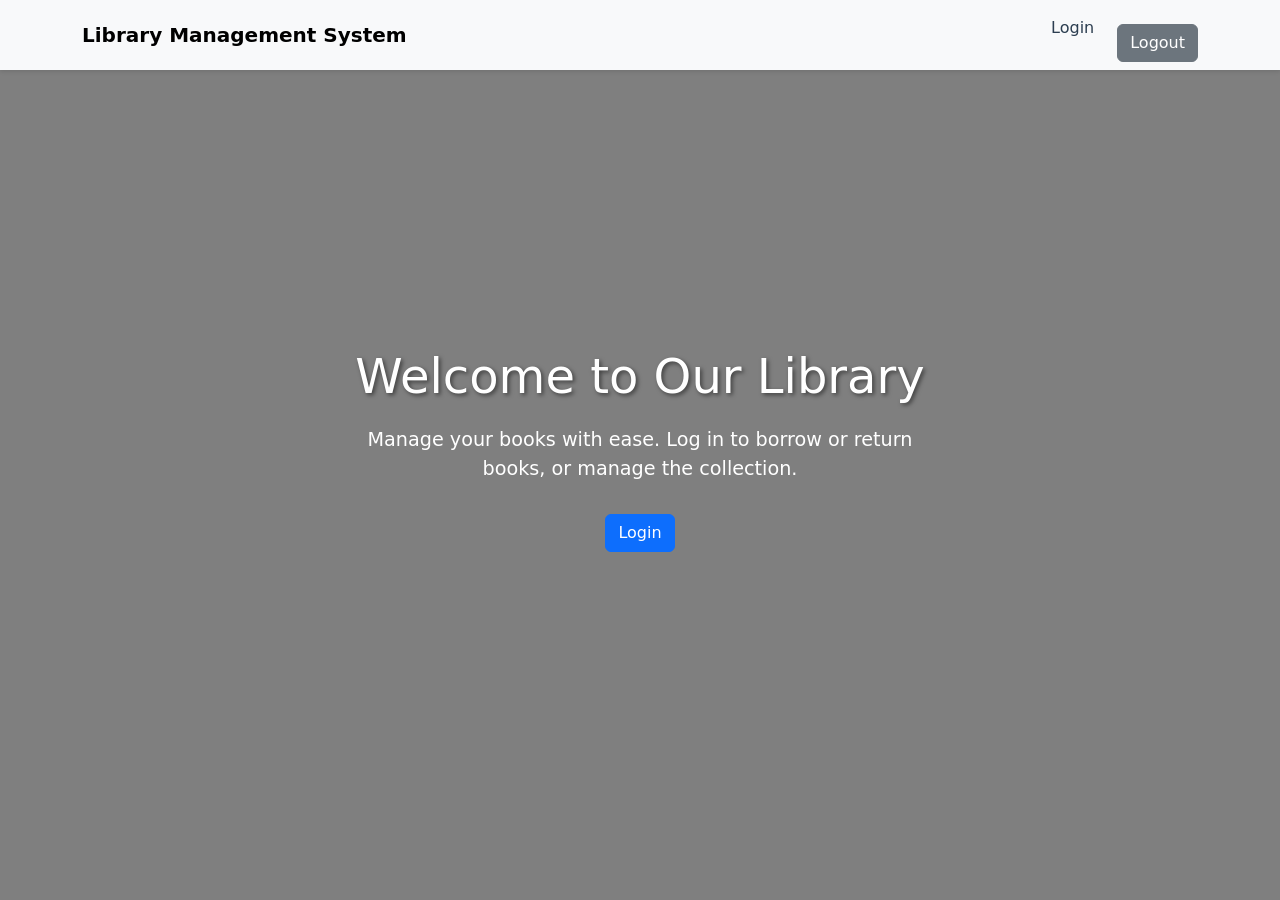
==== index.html @ c9f26109 "first commit" ====
<!DOCTYPE html>
<html lang="en">
<head>
    <meta charset="UTF-8">
    <meta name="viewport" content="width=device-width, initial-scale=1.0">
    <title>Library Management System</title>
    <link rel="stylesheet" href="style.css">
    <link href="https://cdn.jsdelivr.net/npm/bootstrap@5.3.3/dist/css/bootstrap.min.css" rel="stylesheet">
</head>
<body>
    <nav class="navbar navbar-expand-lg navbar-light bg-light fixed-top">
        <div class="container">
            <a class="navbar-brand" href="#">Library Management System</a>
            <button class="navbar-toggler" type="button" data-bs-toggle="collapse" data-bs-target="#navbarNav" aria-controls="navbarNav" aria-expanded="false" aria-label="Toggle navigation">
                <span class="navbar-toggler-icon"></span>
            </button>
            <div class="collapse navbar-collapse justify-content-end" id="navbarNav">
                <ul class="navbar-nav">
                    <li class="nav-item">
                        <a class="nav-link" href="#" data-bs-toggle="modal" data-bs-target="#loginModal">Login</a>
                    </li>
                    <button class="btn btn-secondary mt-3" id="logoutButton">Logout</button>
                </ul>
            </div>
        </div>
    </nav>

    <div class="hero-section" id="heroSection">
        <div class="hero-overlay"></div>
        <div class="hero-content">
            <h1>Welcome to Our Library</h1>
            <p>Manage your books with ease. Log in to borrow or return books, or manage the collection.</p>
            <div>
                <a href="#" class="btn btn-login btn-primary" data-bs-toggle="modal" data-bs-target="#loginModal">Login</a>
            </div>
        </div>
    </div>

    <div class="modal fade" id="loginModal" tabindex="-1" aria-labelledby="loginModalLabel" aria-hidden="true">
        <div class="modal-dialog">
            <div class="modal-content">
                <div class="modal-header">
                    <h5 class="modal-title" id="loginModalLabel">Login</h5>
                    <button type="button" class="btn-close" data-bs-dismiss="modal" aria-label="Close"></button>
                </div>
                <div class="modal-body">
                    <form id="loginForm">
                        <div class="mb-3">
                            <label for="loginUsername" class="form-label">Username</label>
                            <input type="text" id="loginUsername" class="form-control" >
                        </div>
                        <div class="mb-3">
                            <label for="loginPassword" class="form-label">Password</label>
                            <input type="password" id="loginPassword" class="form-control" >
                        </div>
                        <div class="mb-3">
                            <label for="loginRole" class="form-label">Role</label>
                            <select class="form-select" id="loginRole">
                                <option value="user">User</option>
                                <option value="librarian">Librarian</option>
                            </select>
                        </div>
                        <button type="submit" class="btn btn-primary w-100">Login</button>
                    </form>
                    <p id="loginError" class="text-danger text-center mt-2" style="display: none;"></p>
                    <p class="text-center mt-3">
                        Don't have an account? <a href="#" data-bs-toggle="modal" data-bs-target="#registerModal" data-bs-dismiss="modal">Register here</a>
                    </p>
                </div>
            </div>
        </div>
    </div>

    <div class="modal fade" id="registerModal" tabindex="-1" aria-labelledby="registerModalLabel" aria-hidden="true">
        <div class="modal-dialog">
            <div class="modal-content">
                <div class="modal-header">
                    <h5 class="modal-title" id="registerModalLabel">Register</h5>
                    <button type="button" class="btn-close" data-bs-dismiss="modal" aria-label="Close"></button>
                </div>
                <div class="modal-body">
                    <form id="registerForm">
                        <div class="mb-3">
                            <label for="registerUsername" class="form-label">Username</label>
                            <input type="text" id="registerUsername" class="form-control" >
                        </div>
                        <div class="mb-3">
                            <label for="registerPassword" class="form-label">Password</label>
                            <input type="password" id="registerPassword" class="form-control" >
                        </div>
                        <button type="submit" class="btn btn-success w-100">Register</button>
                    </form>
                    <p id="registerError" class="text-danger text-center mt-2" style="display: none;"></p>
                    <p class="text-center mt-3">
                        Already have an account? <a href="#" data-bs-toggle="modal" data-bs-target="#loginModal" data-bs-dismiss="modal">Login here</a>
                    </p>
                </div>
            </div>
        </div>
    </div>

    <div class="dashboard-container" id="dashboardSection">
        <h2 id="welcomeMessage"></h2>
        <div id="alertContainer" style="margin-top: 20px;"></div>

        <input id="searchInput" type="text" placeholder="Search by title, author, or genre">
        <button id="searchButton">Search</button>
        <button id="clearSearch">Clear Search</button>

        <div id="userDashboard" style="display: none;">
            <h3>Your Library</h3>
            <div id="userBookList" class="mb-4"></div>

            <h3 id="myBorrowedBooks" style="margin-top: 30px;">My Borrowed Books</h3>
            <div id="borrowedBooksList" class="row mt-3"></div>
        </div>

        <div id="librarianDashboard" style="display: none;">
            <h3>Manage Library</h3>
            <form id="addBookForm" class="mb-4">
                <div class="row g-3">
                    <div class="col-md-3">
                        <input type="text" id="bookTitle" class="form-control" placeholder="Title" required>
                    </div>
                    <div class="col-md-3">
                        <input type="text" id="bookAuthor" class="form-control" placeholder="Author" required>
                    </div>
                    <div class="col-md-3">
                        <input type="text" id="bookGenre" class="form-control" placeholder="Genre" required>
                    </div>
                    <div class="col-md-3">
                        <input type="text" id="bookCover" class="form-control" placeholder="Cover Image URL" required>
                    </div>
                    <div class="col-md-12">
                        <button type="submit" class="btn btn-primary">Add Book</button>
                    </div>
                </div>
            </form>
            <div id="librarianBookList"></div>
        </div>

    <script src="https://cdn.jsdelivr.net/npm/bootstrap@5.3.3/dist/js/bootstrap.bundle.min.js"></script>
    <script src="script.js"></script></body>
</html>
---- style.css ----
/* General Reset and Base Styles */
* {
    margin: 0;
    padding: 0;
    box-sizing: border-box;
  }
  
  body {
    font-family: 'Arial', sans-serif;
    line-height: 1.6;
    background-color: #f4f4f4;
    color: #333;
  }
  
  /* Navigation Bar */
  .navbar {
    box-shadow: 0 2px 4px rgba(0, 0, 0, 0.1);
    background-color: #ffffff;
  }
  
  .navbar-brand {
    font-size: 1.5rem;
    font-weight: bold;
    color: #2c3e50;
  }
  
  .navbar-nav .nav-link {
    color: #2c3e50;
    font-size: 1rem;
    margin-left: 15px;
    transition: color 0.3s ease;
  }
  
  .navbar-nav .nav-link:hover {
    color: #007bff;
  }
  
  #logoutButton {
    margin-left: 15px;
  }
  
  /* Hero Section */
  .hero-section {
    position: relative;
    height: 100vh;
    background: url('https://images.unsplash.com/photo-1491841550275-ad7854e35ca6?ixlib=rb-4.0.3&auto=format&fit=crop&w=1920&q=80') no-repeat center center/cover;
    display: flex;
    align-items: center;
    justify-content: center;
    text-align: center;
    color: #fff;
  }
  
  .hero-overlay {
    position: absolute;
    top: 0;
    left: 0;
    width: 100%;
    height: 100%;
    background: rgba(0, 0, 0, 0.5);
    z-index: 1;
  }
  
  .hero-content {
    position: relative;
    z-index: 2;
    padding: 20px;
  }
  
  .hero-content h1 {
    font-size: 3rem;
    margin-bottom: 20px;
    text-shadow: 2px 2px 4px rgba(0, 0, 0, 0.5);
  }
  
  .hero-content p {
    font-size: 1.2rem;
    margin-bottom: 30px;
    max-width: 600px;
    margin-left: auto;
    margin-right: auto;
  }
  
  .btn-login {
    font-size: 1.1rem;
    padding: 10px 20px;
    margin: 0 10px;
    border-radius: 5px;
    transition: background-color 0.3s ease, transform 0.2s ease;
  }
  
  .btn-user {
    background-color: #28a745;
    border-color: #28a745;
  }
  
  .btn-librarian {
    background-color: #007bff;
    border-color: #007bff;
  }
  
  .btn-login:hover {
    transform: scale(1.05);
  }
  
  /* Login Modal */
  .modal-content {
    border-radius: 10px;
    box-shadow: 0 4px 10px rgba(0, 0, 0, 0.2);
  }
  
  .modal-header {
    background-color: #2c3e50;
    color: #fff;
    border-top-left-radius: 10px;
    border-top-right-radius: 10px;
  }
  
  .modal-title {
    font-size: 1.5rem;
  }
  
  .form-control {
    border-radius: 5px;
    font-size: 1rem;
  }
  
  .btn-primary {
    background-color: #2c3e50;
    border-color: #2c3e50;
    transition: background-color 0.3s ease;
  }
  
  .btn-primary:hover {
    background-color: #34495e;
    border-color: #34495e;
  }
  
  /* Dashboard Section */
  .dashboard-container {
    max-width: 1200px;
    margin: 80px auto 40px;
    padding: 20px;
    background-color: #fff;
    border-radius: 10px;
    box-shadow: 0 4px 10px rgba(0, 0, 0, 0.1);
  }
  
  #welcomeMessage {
    font-size: 2rem;
    color: #2c3e50;
    margin-bottom: 20px;
    text-align: center;
  }
  
  /* Search Input and Buttons */
  #searchInput {
    width: 100%;
    max-width: 600px;
    padding: 10px;
    font-size: 1rem;
    border: 1px solid #ccc;
    border-radius: 5px;
    margin: 20px auto;
    display: block;
  }
  
  #searchButton, #clearSearch {
    padding: 10px 20px;
    font-size: 1rem;
    border-radius: 5px;
    margin: 0 5px;
    transition: background-color 0.3s ease;
  }
  
  #searchButton {
    background-color: #007bff;
    border-color: #007bff;
    color: #fff;
  }
  
  #searchButton:hover {
    background-color: #0056b3;
  }
  
  #clearSearch {
    background-color: #6c757d;
    border-color: #6c757d;
    color: #fff;
  }
  
  #clearSearch:hover {
    background-color: #5a6268;
  }
  
  /* Book Cards */
  .book-card {
    background-color: #fff;
    border: 1px solid #ddd;
    border-radius: 10px;
    padding: 15px;
    margin-bottom: 20px;
    display: flex;
    flex-direction: column;
    align-items: center;
    text-align: center;
    box-shadow: 0 2px 5px rgba(0, 0, 0, 0.1);
    transition: transform 0.3s ease;
  }
  
  .book-card:hover {
    transform: translateY(-5px);
  }
  
  .book-card img {
    max-width: 150px;
    height: auto;
    border-radius: 5px;
    margin-bottom: 10px;
  }
  
  .book-info {
    flex-grow: 1;
  }
  
  .book-info strong {
    font-size: 1.2rem;
    color: #2c3e50;
  }
  
  .book-info p {
    margin: 5px 0;
    color: #555;
  }
  
  .badge {
    font-size: 0.9rem;
    padding: 5px 10px;
    border-radius: 5px;
  }
  
  .book-actions .btn {
    font-size: 0.9rem;
    padding: 5px 15px;
    border-radius: 5px;
  }
  
  .not-available {
    opacity: 0.7;
  }
  
  /* User Dashboard */
  #userBookList, #borrowedBooksList {
    display: grid;
    grid-template-columns: repeat(auto-fit, minmax(250px, 1fr));
    gap: 20px;
  }
  
  #myBorrowedBooks {
    font-size: 1.5rem;
    color: #2c3e50;
    margin-top: 40px;
    margin-bottom: 20px;
  }
  
  /* Librarian Dashboard */
  #librarianDashboard h3 {
    font-size: 1.8rem;
    color: #2c3e50;
    margin-bottom: 20px;
  }
  
  #addBookForm {
    background-color: #f8f9fa;
    padding: 20px;
    border-radius: 10px;
    margin-bottom: 30px;
  }
  
  #addBookForm .form-control {
    font-size: 0.9rem;
  }
  
  #librarianBookList {
    display: grid;
    grid-template-columns: repeat(auto-fit, minmax(250px, 1fr));
    gap: 20px;
  }
  
  /* Responsive Adjustments */
  @media (max-width: 768px) {
    .hero-content h1 {
      font-size: 2rem;
    }
  
    .hero-content p {
      font-size: 1rem;
    }
  
    .btn-login {
      font-size: 1rem;
      padding: 8px 15px;
      margin: 5px;
    }
  
    .dashboard-container {
      margin: 60px 20px 20px;
      padding: 15px;
    }
  
    #welcomeMessage {
      font-size: 1.5rem;
    }
  
    #searchInput {
      max-width: 100%;
    }
  
    #searchButton, #clearSearch {
      width: 100%;
      margin: 5px 0;
    }
  
    #userBookList, #borrowedBooksList, #librarianBookList {
      grid-template-columns: 1fr;
    }
  
    .book-card img {
      max-width: 120px;
    }
  
    #addBookForm .row {
      flex-direction: column;
    }
  
    #addBookForm .col-md-3, #addBookForm .col-md-12 {
      width: 100%;
      margin-bottom: 10px;
    }
  }
  
  @media (max-width: 576px) {
    .navbar-brand {
      font-size: 1.2rem;
    }
  
    .navbar-nav .nav-link {
      font-size: 0.9rem;
      margin-left: 10px;
    }
  
    .hero-content h1 {
      font-size: 1.5rem;
    }
  
    .hero-content p {
      font-size: 0.9rem;
    }
  
    .modal-title {
      font-size: 1.2rem;
    }
  
    .book-info strong {
      font-size: 1rem;
    }
  
    .book-info p {
      font-size: 0.9rem;
    }
  }
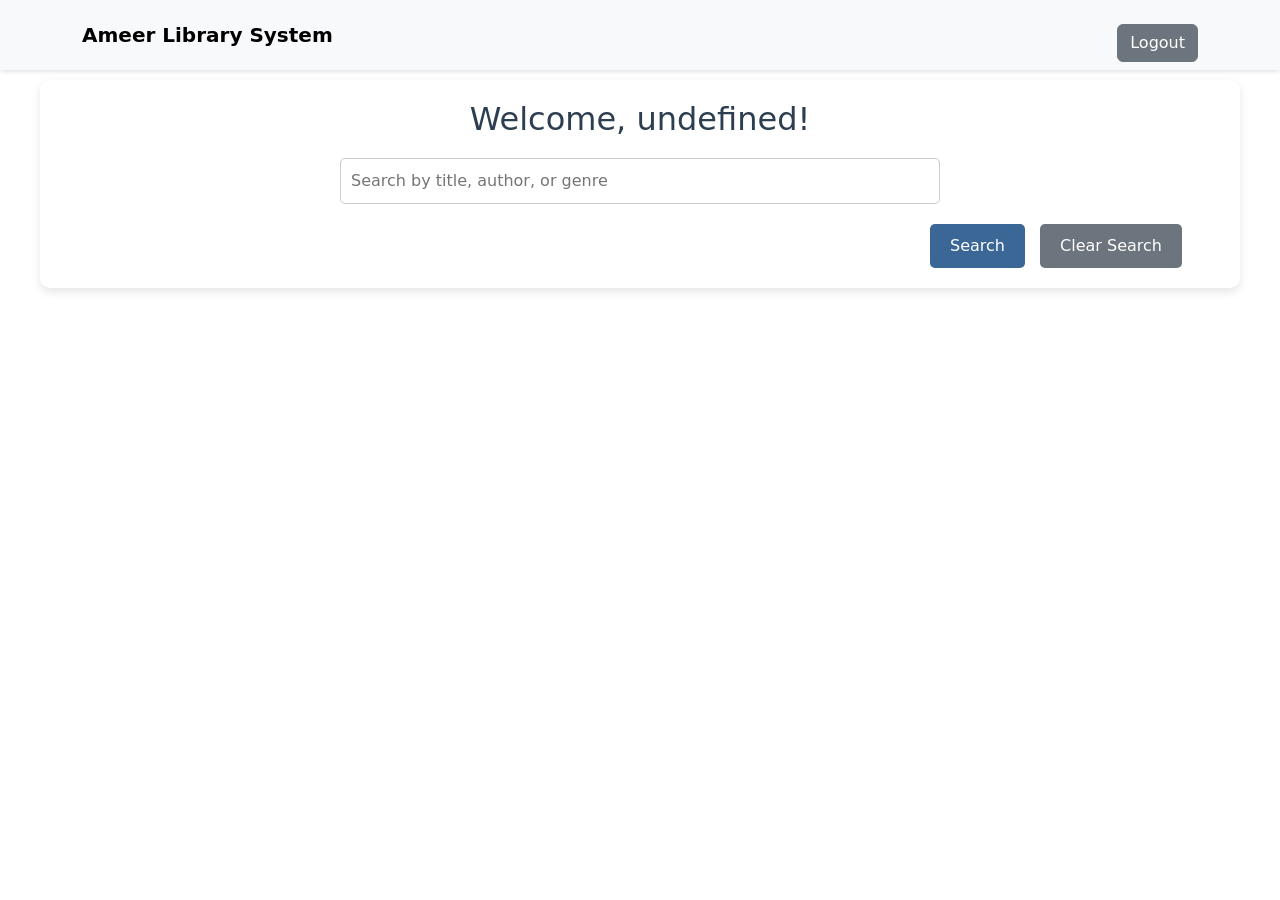
==== commit 5134d062: "second commit" ====
--- a/index.html
+++ b/index.html
@@ -10,14 +10,14 @@
 <body>
     <nav class="navbar navbar-expand-lg navbar-light bg-light fixed-top">
         <div class="container">
-            <a class="navbar-brand" href="#">Library Management System</a>
+            <a class="navbar-brand" href="#">Ameer Library System</a>
             <button class="navbar-toggler" type="button" data-bs-toggle="collapse" data-bs-target="#navbarNav" aria-controls="navbarNav" aria-expanded="false" aria-label="Toggle navigation">
                 <span class="navbar-toggler-icon"></span>
             </button>
             <div class="collapse navbar-collapse justify-content-end" id="navbarNav">
                 <ul class="navbar-nav">
                     <li class="nav-item">
-                        <a class="nav-link" href="#" data-bs-toggle="modal" data-bs-target="#loginModal">Login</a>
+                        <!-- <a class="nav-link" href="#" data-bs-toggle="modal" data-bs-target="#loginModal">Login</a> -->
                     </li>
                     <button class="btn btn-secondary mt-3" id="logoutButton">Logout</button>
                 </ul>
@@ -28,8 +28,8 @@
     <div class="hero-section" id="heroSection">
         <div class="hero-overlay"></div>
         <div class="hero-content">
-            <h1>Welcome to Our Library</h1>
-            <p>Manage your books with ease. Log in to borrow or return books, or manage the collection.</p>
+            <h1><marquee behavior="" direction="">Welcome to Ameer Library</marquee></h1>
+            <p>Browse and borrow your favorite books anytime</p>
             <div>
                 <a href="#" class="btn btn-login btn-primary" data-bs-toggle="modal" data-bs-target="#loginModal">Login</a>
             </div>
@@ -104,33 +104,34 @@
         <div id="alertContainer" style="margin-top: 20px;"></div>
 
         <input id="searchInput" type="text" placeholder="Search by title, author, or genre">
-        <button id="searchButton">Search</button>
+        <button id="searchButton" >Search</button>
         <button id="clearSearch">Clear Search</button>
 
         <div id="userDashboard" style="display: none;">
             <h3>Your Library</h3>
-            <div id="userBookList" class="mb-4"></div>
+            <div id="userBookList" class="mb-4 p-4 "></div>
 
             <h3 id="myBorrowedBooks" style="margin-top: 30px;">My Borrowed Books</h3>
             <div id="borrowedBooksList" class="row mt-3"></div>
         </div>
 
         <div id="librarianDashboard" style="display: none;">
-            <h3>Manage Library</h3>
+            <h3 >Manage Library</h3>
             <form id="addBookForm" class="mb-4">
                 <div class="row g-3">
                     <div class="col-md-3">
-                        <input type="text" id="bookTitle" class="form-control" placeholder="Title" required>
+                        <input type="text" id="bookTitle" class="form-control" placeholder="Title" >
                     </div>
                     <div class="col-md-3">
-                        <input type="text" id="bookAuthor" class="form-control" placeholder="Author" required>
+                        <input type="text" id="bookAuthor" class="form-control" placeholder="Author" >
                     </div>
                     <div class="col-md-3">
-                        <input type="text" id="bookGenre" class="form-control" placeholder="Genre" required>
+                        <input type="text" id="bookGenre" class="form-control" placeholder="Genre" >
                     </div>
                     <div class="col-md-3">
-                        <input type="text" id="bookCover" class="form-control" placeholder="Cover Image URL" required>
+                        <input type="text" id="bookCover" class="form-control" placeholder="Cover Image URL" >
                     </div>
+                    <label for="dueDate" class="form-label">Due Date</label>
                     <div class="col-md-12">
                         <button type="submit" class="btn btn-primary">Add Book</button>
                     </div>
@@ -139,6 +140,12 @@
             <div id="librarianBookList"></div>
         </div>
 
+        <!-- <div>Borrowed Books</div> -->
+        <!-- <h3 style="margin-top: 30px;">Borrowed Books</h3> -->
+        <div id="librarianBorrowedBooks" class="row ">
+            <div id="borrowedBooksListForLibrarian" ></div>
+          </div>
+
     <script src="https://cdn.jsdelivr.net/npm/bootstrap@5.3.3/dist/js/bootstrap.bundle.min.js"></script>
     <script src="script.js"></script></body>
 </html>
--- a/style.css
+++ b/style.css
@@ -15,8 +15,12 @@
   /* Navigation Bar */
   .navbar {
     box-shadow: 0 2px 4px rgba(0, 0, 0, 0.1);
-    background-color: #ffffff;
-  }
+    background-color: #ffffff67;
+  }
+
+ 
+
+
   
   .navbar-brand {
     font-size: 1.5rem;
@@ -43,7 +47,7 @@
   .hero-section {
     position: relative;
     height: 100vh;
-    background: url('https://images.unsplash.com/photo-1491841550275-ad7854e35ca6?ixlib=rb-4.0.3&auto=format&fit=crop&w=1920&q=80') no-repeat center center/cover;
+    background: url(/image-folder/Most_Beautiful_Libraries.webp) no-repeat center center/cover;
     display: flex;
     align-items: center;
     justify-content: center;
@@ -174,10 +178,13 @@
   }
   
   #searchButton {
-    background-color: #007bff;
-    border-color: #007bff;
+    background-color: #3b6796;
+    /* border-color: #007bff; */
+    border: none;
+    margin-left: 75%;
     color: #fff;
   }
+   
   
   #searchButton:hover {
     background-color: #0056b3;
@@ -185,7 +192,8 @@
   
   #clearSearch {
     background-color: #6c757d;
-    border-color: #6c757d;
+    /* border-color: #6c757d; */
+    border: none;
     color: #fff;
   }
   
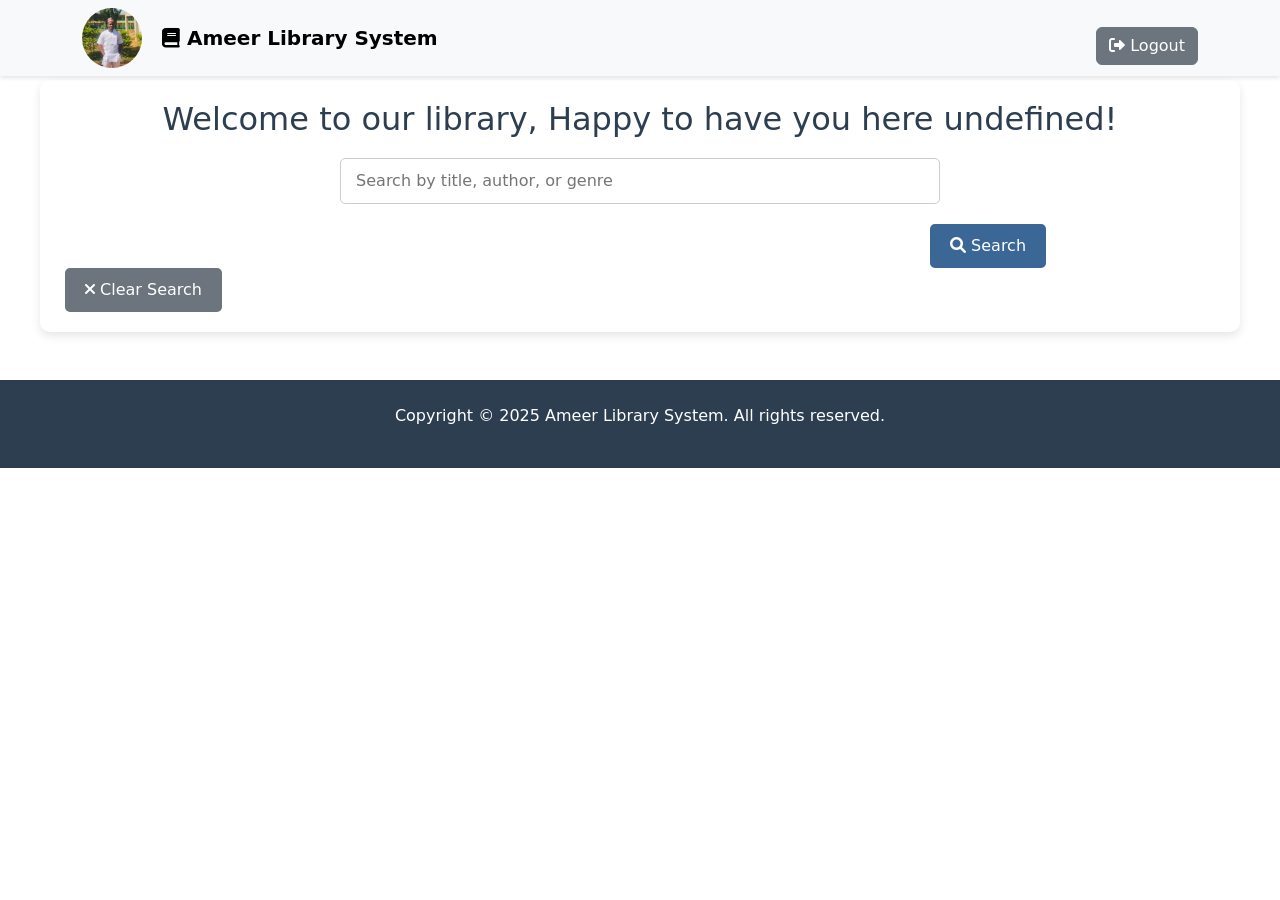
==== commit 45f07167: "second commit" ====
--- a/index.html
+++ b/index.html
@@ -3,23 +3,31 @@
 <head>
     <meta charset="UTF-8">
     <meta name="viewport" content="width=device-width, initial-scale=1.0">
-    <title>Library Management System</title>
+    <title> Library Management System</title>
     <link rel="stylesheet" href="style.css">
     <link href="https://cdn.jsdelivr.net/npm/bootstrap@5.3.3/dist/css/bootstrap.min.css" rel="stylesheet">
+    <link href="https://cdnjs.cloudflare.com/ajax/libs/font-awesome/6.0.0-beta3/css/all.min.css" rel="stylesheet">
 </head>
 <body>
+    <section class="main">
+        <section class="sub">
     <nav class="navbar navbar-expand-lg navbar-light bg-light fixed-top">
         <div class="container">
-            <a class="navbar-brand" href="#">Ameer Library System</a>
+            <img src="/image-folder/admin.jpeg" alt="admin" class="quadri">
+            <a class="navbar-brand" href="#"><i class="fas fa-book"> </i>  Ameer Library System</a>
+            
             <button class="navbar-toggler" type="button" data-bs-toggle="collapse" data-bs-target="#navbarNav" aria-controls="navbarNav" aria-expanded="false" aria-label="Toggle navigation">
                 <span class="navbar-toggler-icon"></span>
             </button>
             <div class="collapse navbar-collapse justify-content-end" id="navbarNav">
                 <ul class="navbar-nav">
                     <li class="nav-item">
-                        <!-- <a class="nav-link" href="#" data-bs-toggle="modal" data-bs-target="#loginModal">Login</a> -->
+                        
+                           
+                        
+                        
                     </li>
-                    <button class="btn btn-secondary mt-3" id="logoutButton">Logout</button>
+                    <button class="btn btn-secondary mt-3" id="logoutButton"><i class="fas fa-sign-out-alt"></i> Logout</button>
                 </ul>
             </div>
         </div>
@@ -31,7 +39,7 @@
             <h1><marquee behavior="" direction="">Welcome to Ameer Library</marquee></h1>
             <p>Browse and borrow your favorite books anytime</p>
             <div>
-                <a href="#" class="btn btn-login btn-primary" data-bs-toggle="modal" data-bs-target="#loginModal">Login</a>
+                <a href="#" class="btn btn-login btn-primary" data-bs-toggle="modal" data-bs-target="#loginModal"><i class="fas fa-sign-in-alt"></i> Login</a>
             </div>
         </div>
     </div>
@@ -40,7 +48,7 @@
         <div class="modal-dialog">
             <div class="modal-content">
                 <div class="modal-header">
-                    <h5 class="modal-title" id="loginModalLabel">Login</h5>
+                    <h5 class="modal-title" id="loginModalLabel"><i class="fas fa-sign-in-alt"></i> Login</h5>
                     <button type="button" class="btn-close" data-bs-dismiss="modal" aria-label="Close"></button>
                 </div>
                 <div class="modal-body">
@@ -60,7 +68,7 @@
                                 <option value="librarian">Librarian</option>
                             </select>
                         </div>
-                        <button type="submit" class="btn btn-primary w-100">Login</button>
+                        <button type="submit" class="btn btn-primary w-100"><i class="fas fa-sign-in-alt"></i> Login</button>
                     </form>
                     <p id="loginError" class="text-danger text-center mt-2" style="display: none;"></p>
                     <p class="text-center mt-3">
@@ -103,20 +111,20 @@
         <h2 id="welcomeMessage"></h2>
         <div id="alertContainer" style="margin-top: 20px;"></div>
 
-        <input id="searchInput" type="text" placeholder="Search by title, author, or genre">
-        <button id="searchButton" >Search</button>
-        <button id="clearSearch">Clear Search</button>
+        <input id="searchInput" type="text" placeholder=" Search by title, author, or genre">
+        <button id="searchButton" ><i class="fas fa-search"></i> Search</button>
+        <button id="clearSearch"><i class="fas fa-times"></i> Clear Search</button>
 
         <div id="userDashboard" style="display: none;">
-            <h3>Your Library</h3>
+            <h3> <i class="fas fa-book">  </i>  Your Library</h3>
             <div id="userBookList" class="mb-4 p-4 "></div>
 
-            <h3 id="myBorrowedBooks" style="margin-top: 30px;">My Borrowed Books</h3>
+            <h3 id="myBorrowedBooks" style="margin-top: 30px;"><i class="fas fa-book"> </i>My Borrowed Books</h3>
             <div id="borrowedBooksList" class="row mt-3"></div>
         </div>
 
         <div id="librarianDashboard" style="display: none;">
-            <h3 >Manage Library</h3>
+            <h3 ><i class="fas fa-tools"></i>  Manage Library</h3>
             <form id="addBookForm" class="mb-4">
                 <div class="row g-3">
                     <div class="col-md-3">
@@ -133,7 +141,7 @@
                     </div>
                     <label for="dueDate" class="form-label">Due Date</label>
                     <div class="col-md-12">
-                        <button type="submit" class="btn btn-primary">Add Book</button>
+                        <button type="submit" class="btn btn-primary"><i class="fas fa-plus"></i> Add Book</button>
                     </div>
                 </div>
             </form>
@@ -146,6 +154,15 @@
             <div id="borrowedBooksListForLibrarian" ></div>
           </div>
 
+          
+        </section>
+        
+        <footer class="footer mt-5">
+            <div class="container text-center py-4">
+                <p>Copyright &copy; 2025 Ameer Library System. All rights reserved.</p>
+            </div>
+        </footer>
+    </section>
     <script src="https://cdn.jsdelivr.net/npm/bootstrap@5.3.3/dist/js/bootstrap.bundle.min.js"></script>
     <script src="script.js"></script></body>
 </html>
--- a/style.css
+++ b/style.css
@@ -1,379 +1,391 @@
-/* General Reset and Base Styles */
 * {
-    margin: 0;
-    padding: 0;
-    box-sizing: border-box;
-  }
-  
-  body {
-    font-family: 'Arial', sans-serif;
-    line-height: 1.6;
-    background-color: #f4f4f4;
-    color: #333;
-  }
-  
-  /* Navigation Bar */
-  .navbar {
-    box-shadow: 0 2px 4px rgba(0, 0, 0, 0.1);
-    background-color: #ffffff67;
-  }
-
- 
-
-
-  
+  margin: 0;
+  padding: 0;
+  box-sizing: border-box;
+}
+
+body {
+  font-family: "Arial", sans-serif;
+  line-height: 1.6;
+  background-color: #f4f4f4;
+  color: #333;
+}
+
+.footer {
+  background-color: #2c3e50;
+  color: white;
+}
+
+/* Navigation Bar */
+.navbar {
+  box-shadow: 0 2px 4px rgba(0, 0, 0, 0.1);
+  background-color: #ffffff67;
+}
+.quadri {
+  width: 60px;
+  border-radius: 50%;
+  margin-right: 20px;
+}
+
+.navbar-brand {
+  font-size: 1.5rem;
+  font-weight: bold;
+  color: #2c3e50;
+}
+
+.navbar-nav .nav-link {
+  color: #2c3e50;
+  font-size: 1rem;
+  margin-left: 15px;
+  transition: color 0.3s ease;
+}
+
+.navbar-nav .nav-link:hover {
+  color: #007bff;
+}
+
+#logoutButton {
+  margin-left: 15px;
+}
+
+/* Hero Section */
+.hero-section {
+  position: relative;
+  width: 100%;
+  height: 100vh;
+  background: url(/image-folder/Most_Beautiful_Libraries.webp) no-repeat center
+    center/cover;
+  display: flex;
+  align-items: center;
+  justify-content: center;
+  text-align: center;
+  color: #fff;
+}
+
+.hero-overlay {
+  position: absolute;
+  top: 0;
+  left: 0;
+  width: 100%;
+  height: 100%;
+  background: rgba(0, 0, 0, 0.5);
+  z-index: 1;
+}
+
+.hero-content {
+  position: relative;
+  z-index: 2;
+  padding: 20px;
+}
+
+.hero-content h1 {
+  font-size: 3rem;
+  margin-bottom: 20px;
+  text-shadow: 2px 2px 4px rgba(0, 0, 0, 0.5);
+}
+
+.hero-content p {
+  font-size: 1.2rem;
+  margin-bottom: 30px;
+  max-width: 600px;
+  margin-left: auto;
+  margin-right: auto;
+}
+
+.btn-login {
+  font-size: 1.1rem;
+  padding: 10px 20px;
+  margin: 0 10px;
+  border-radius: 5px;
+  transition: background-color 0.3s ease, transform 0.2s ease;
+}
+
+.btn-user {
+  background-color: #28a745;
+  border-color: #28a745;
+}
+
+.btn-librarian {
+  background-color: #007bff;
+  border-color: #007bff;
+}
+
+.btn-login:hover {
+  transform: scale(1.05);
+}
+
+/* Login Modal */
+.modal-content {
+  border-radius: 10px;
+  box-shadow: 0 4px 10px rgba(0, 0, 0, 0.2);
+}
+
+.modal-header {
+  background-color: #2c3e50;
+  color: #fff;
+  border-top-left-radius: 10px;
+  border-top-right-radius: 10px;
+}
+
+.modal-title {
+  font-size: 1.5rem;
+}
+
+.form-control {
+  border-radius: 5px;
+  font-size: 1rem;
+}
+
+.btn-primary {
+  background-color: #2c3e50;
+  border-color: #2c3e50;
+  transition: background-color 0.3s ease;
+}
+
+.btn-primary:hover {
+  background-color: #34495e;
+  border-color: #34495e;
+}
+
+/* Dashboard Section */
+.dashboard-container {
+  max-width: 1200px;
+  margin: 80px auto 40px;
+  padding: 20px;
+  background-color: #fff;
+  border-radius: 10px;
+  box-shadow: 0 4px 10px rgba(0, 0, 0, 0.1);
+}
+
+#welcomeMessage {
+  font-size: 2rem;
+  color: #2c3e50;
+  margin-bottom: 20px;
+  text-align: center;
+}
+
+/* Search Input and Buttons */
+#searchInput {
+  width: 100%;
+  max-width: 600px;
+  padding: 10px;
+  font-size: 1rem;
+  border: 1px solid #ccc;
+  border-radius: 5px;
+  margin: 20px auto;
+  display: block;
+}
+
+#searchButton,
+#clearSearch {
+  padding: 10px 20px;
+  font-size: 1rem;
+  border-radius: 5px;
+  margin: 0 5px;
+  transition: background-color 0.3s ease;
+}
+
+#searchButton {
+  background-color: #3b6796;
+  /* border-color: #007bff; */
+  border: none;
+  margin-left: 75%;
+  color: #fff;
+}
+
+#searchButton:hover {
+  background-color: #0056b3;
+}
+
+#clearSearch {
+  background-color: #6c757d;
+  /* border-color: #6c757d; */
+  border: none;
+  color: #fff;
+}
+
+#clearSearch:hover {
+  background-color: #5a6268;
+}
+
+/* Book Cards */
+.book-card {
+  background-color: #fff;
+  border: 1px solid #ddd;
+  border-radius: 10px;
+  padding: 15px;
+  margin-bottom: 20px;
+  display: flex;
+  flex-direction: column;
+  align-items: center;
+  text-align: center;
+  box-shadow: 0 2px 5px rgba(0, 0, 0, 0.1);
+  transition: transform 0.3s ease;
+}
+
+.book-card:hover {
+  transform: translateY(-5px);
+}
+
+.book-card img {
+  max-width: 150px;
+  height: auto;
+  border-radius: 5px;
+  margin-bottom: 10px;
+}
+
+.book-info {
+  flex-grow: 1;
+}
+
+.book-info strong {
+  font-size: 1.2rem;
+  color: #2c3e50;
+}
+
+.book-info p {
+  margin: 5px 0;
+  color: #555;
+}
+
+.badge {
+  font-size: 0.9rem;
+  padding: 5px 10px;
+  border-radius: 5px;
+}
+
+.book-actions .btn {
+  font-size: 0.9rem;
+  padding: 5px 15px;
+  border-radius: 5px;
+}
+
+.not-available {
+  opacity: 0.7;
+}
+
+/* User Dashboard */
+#userBookList,
+#borrowedBooksList {
+  display: grid;
+  grid-template-columns: repeat(auto-fit, minmax(250px, 1fr));
+  gap: 20px;
+}
+
+#myBorrowedBooks {
+  font-size: 1.5rem;
+  color: #2c3e50;
+  margin-top: 40px;
+  margin-bottom: 20px;
+}
+
+/* Librarian Dashboard */
+#librarianDashboard h3 {
+  font-size: 1.8rem;
+  color: #2c3e50;
+  margin-bottom: 20px;
+}
+
+#addBookForm {
+  background-color: #f8f9fa;
+  padding: 20px;
+  border-radius: 10px;
+  margin-bottom: 30px;
+}
+
+#addBookForm .form-control {
+  font-size: 0.9rem;
+}
+
+#librarianBookList {
+  display: grid;
+  grid-template-columns: repeat(auto-fit, minmax(250px, 1fr));
+  gap: 20px;
+}
+
+/* Responsive Adjustments */
+@media (max-width: 768px) {
+  .hero-content h1 {
+    font-size: 2rem;
+  }
+
+  .hero-content p {
+    font-size: 1rem;
+  }
+
+  .btn-login {
+    font-size: 1rem;
+    padding: 8px 15px;
+    margin: 5px;
+  }
+
+  .dashboard-container {
+    margin: 60px 20px 20px;
+    padding: 15px;
+  }
+
+  #welcomeMessage {
+    font-size: 1.5rem;
+  }
+
+  #searchInput {
+    max-width: 100%;
+  }
+
+  #searchButton,
+  #clearSearch {
+    width: 100%;
+    margin: 5px 0;
+  }
+
+  #userBookList,
+  #borrowedBooksList,
+  #librarianBookList {
+    grid-template-columns: 1fr;
+  }
+
+  .book-card img {
+    max-width: 120px;
+  }
+
+  #addBookForm .row {
+    flex-direction: column;
+  }
+
+  #addBookForm .col-md-3,
+  #addBookForm .col-md-12 {
+    width: 100%;
+    margin-bottom: 10px;
+  }
+}
+
+@media (max-width: 576px) {
   .navbar-brand {
+    font-size: 1.2rem;
+  }
+
+  .navbar-nav .nav-link {
+    font-size: 0.9rem;
+    margin-left: 10px;
+  }
+
+  .hero-content h1 {
     font-size: 1.5rem;
-    font-weight: bold;
-    color: #2c3e50;
-  }
-  
-  .navbar-nav .nav-link {
-    color: #2c3e50;
+  }
+
+  .hero-content p {
+    font-size: 0.9rem;
+  }
+
+  .modal-title {
+    font-size: 1.2rem;
+  }
+
+  .book-info strong {
     font-size: 1rem;
-    margin-left: 15px;
-    transition: color 0.3s ease;
-  }
-  
-  .navbar-nav .nav-link:hover {
-    color: #007bff;
-  }
-  
-  #logoutButton {
-    margin-left: 15px;
-  }
-  
-  /* Hero Section */
-  .hero-section {
-    position: relative;
-    height: 100vh;
-    background: url(/image-folder/Most_Beautiful_Libraries.webp) no-repeat center center/cover;
-    display: flex;
-    align-items: center;
-    justify-content: center;
-    text-align: center;
-    color: #fff;
-  }
-  
-  .hero-overlay {
-    position: absolute;
-    top: 0;
-    left: 0;
-    width: 100%;
-    height: 100%;
-    background: rgba(0, 0, 0, 0.5);
-    z-index: 1;
-  }
-  
-  .hero-content {
-    position: relative;
-    z-index: 2;
-    padding: 20px;
-  }
-  
-  .hero-content h1 {
-    font-size: 3rem;
-    margin-bottom: 20px;
-    text-shadow: 2px 2px 4px rgba(0, 0, 0, 0.5);
-  }
-  
-  .hero-content p {
-    font-size: 1.2rem;
-    margin-bottom: 30px;
-    max-width: 600px;
-    margin-left: auto;
-    margin-right: auto;
-  }
-  
-  .btn-login {
-    font-size: 1.1rem;
-    padding: 10px 20px;
-    margin: 0 10px;
-    border-radius: 5px;
-    transition: background-color 0.3s ease, transform 0.2s ease;
-  }
-  
-  .btn-user {
-    background-color: #28a745;
-    border-color: #28a745;
-  }
-  
-  .btn-librarian {
-    background-color: #007bff;
-    border-color: #007bff;
-  }
-  
-  .btn-login:hover {
-    transform: scale(1.05);
-  }
-  
-  /* Login Modal */
-  .modal-content {
-    border-radius: 10px;
-    box-shadow: 0 4px 10px rgba(0, 0, 0, 0.2);
-  }
-  
-  .modal-header {
-    background-color: #2c3e50;
-    color: #fff;
-    border-top-left-radius: 10px;
-    border-top-right-radius: 10px;
-  }
-  
-  .modal-title {
-    font-size: 1.5rem;
-  }
-  
-  .form-control {
-    border-radius: 5px;
-    font-size: 1rem;
-  }
-  
-  .btn-primary {
-    background-color: #2c3e50;
-    border-color: #2c3e50;
-    transition: background-color 0.3s ease;
-  }
-  
-  .btn-primary:hover {
-    background-color: #34495e;
-    border-color: #34495e;
-  }
-  
-  /* Dashboard Section */
-  .dashboard-container {
-    max-width: 1200px;
-    margin: 80px auto 40px;
-    padding: 20px;
-    background-color: #fff;
-    border-radius: 10px;
-    box-shadow: 0 4px 10px rgba(0, 0, 0, 0.1);
-  }
-  
-  #welcomeMessage {
-    font-size: 2rem;
-    color: #2c3e50;
-    margin-bottom: 20px;
-    text-align: center;
-  }
-  
-  /* Search Input and Buttons */
-  #searchInput {
-    width: 100%;
-    max-width: 600px;
-    padding: 10px;
-    font-size: 1rem;
-    border: 1px solid #ccc;
-    border-radius: 5px;
-    margin: 20px auto;
-    display: block;
-  }
-  
-  #searchButton, #clearSearch {
-    padding: 10px 20px;
-    font-size: 1rem;
-    border-radius: 5px;
-    margin: 0 5px;
-    transition: background-color 0.3s ease;
-  }
-  
-  #searchButton {
-    background-color: #3b6796;
-    /* border-color: #007bff; */
-    border: none;
-    margin-left: 75%;
-    color: #fff;
-  }
-   
-  
-  #searchButton:hover {
-    background-color: #0056b3;
-  }
-  
-  #clearSearch {
-    background-color: #6c757d;
-    /* border-color: #6c757d; */
-    border: none;
-    color: #fff;
-  }
-  
-  #clearSearch:hover {
-    background-color: #5a6268;
-  }
-  
-  /* Book Cards */
-  .book-card {
-    background-color: #fff;
-    border: 1px solid #ddd;
-    border-radius: 10px;
-    padding: 15px;
-    margin-bottom: 20px;
-    display: flex;
-    flex-direction: column;
-    align-items: center;
-    text-align: center;
-    box-shadow: 0 2px 5px rgba(0, 0, 0, 0.1);
-    transition: transform 0.3s ease;
-  }
-  
-  .book-card:hover {
-    transform: translateY(-5px);
-  }
-  
-  .book-card img {
-    max-width: 150px;
-    height: auto;
-    border-radius: 5px;
-    margin-bottom: 10px;
-  }
-  
-  .book-info {
-    flex-grow: 1;
-  }
-  
-  .book-info strong {
-    font-size: 1.2rem;
-    color: #2c3e50;
-  }
-  
+  }
+
   .book-info p {
-    margin: 5px 0;
-    color: #555;
-  }
-  
-  .badge {
     font-size: 0.9rem;
-    padding: 5px 10px;
-    border-radius: 5px;
-  }
-  
-  .book-actions .btn {
-    font-size: 0.9rem;
-    padding: 5px 15px;
-    border-radius: 5px;
-  }
-  
-  .not-available {
-    opacity: 0.7;
-  }
-  
-  /* User Dashboard */
-  #userBookList, #borrowedBooksList {
-    display: grid;
-    grid-template-columns: repeat(auto-fit, minmax(250px, 1fr));
-    gap: 20px;
-  }
-  
-  #myBorrowedBooks {
-    font-size: 1.5rem;
-    color: #2c3e50;
-    margin-top: 40px;
-    margin-bottom: 20px;
-  }
-  
-  /* Librarian Dashboard */
-  #librarianDashboard h3 {
-    font-size: 1.8rem;
-    color: #2c3e50;
-    margin-bottom: 20px;
-  }
-  
-  #addBookForm {
-    background-color: #f8f9fa;
-    padding: 20px;
-    border-radius: 10px;
-    margin-bottom: 30px;
-  }
-  
-  #addBookForm .form-control {
-    font-size: 0.9rem;
-  }
-  
-  #librarianBookList {
-    display: grid;
-    grid-template-columns: repeat(auto-fit, minmax(250px, 1fr));
-    gap: 20px;
-  }
-  
-  /* Responsive Adjustments */
-  @media (max-width: 768px) {
-    .hero-content h1 {
-      font-size: 2rem;
-    }
-  
-    .hero-content p {
-      font-size: 1rem;
-    }
-  
-    .btn-login {
-      font-size: 1rem;
-      padding: 8px 15px;
-      margin: 5px;
-    }
-  
-    .dashboard-container {
-      margin: 60px 20px 20px;
-      padding: 15px;
-    }
-  
-    #welcomeMessage {
-      font-size: 1.5rem;
-    }
-  
-    #searchInput {
-      max-width: 100%;
-    }
-  
-    #searchButton, #clearSearch {
-      width: 100%;
-      margin: 5px 0;
-    }
-  
-    #userBookList, #borrowedBooksList, #librarianBookList {
-      grid-template-columns: 1fr;
-    }
-  
-    .book-card img {
-      max-width: 120px;
-    }
-  
-    #addBookForm .row {
-      flex-direction: column;
-    }
-  
-    #addBookForm .col-md-3, #addBookForm .col-md-12 {
-      width: 100%;
-      margin-bottom: 10px;
-    }
-  }
-  
-  @media (max-width: 576px) {
-    .navbar-brand {
-      font-size: 1.2rem;
-    }
-  
-    .navbar-nav .nav-link {
-      font-size: 0.9rem;
-      margin-left: 10px;
-    }
-  
-    .hero-content h1 {
-      font-size: 1.5rem;
-    }
-  
-    .hero-content p {
-      font-size: 0.9rem;
-    }
-  
-    .modal-title {
-      font-size: 1.2rem;
-    }
-  
-    .book-info strong {
-      font-size: 1rem;
-    }
-  
-    .book-info p {
-      font-size: 0.9rem;
-    }
-  }+  }
+}
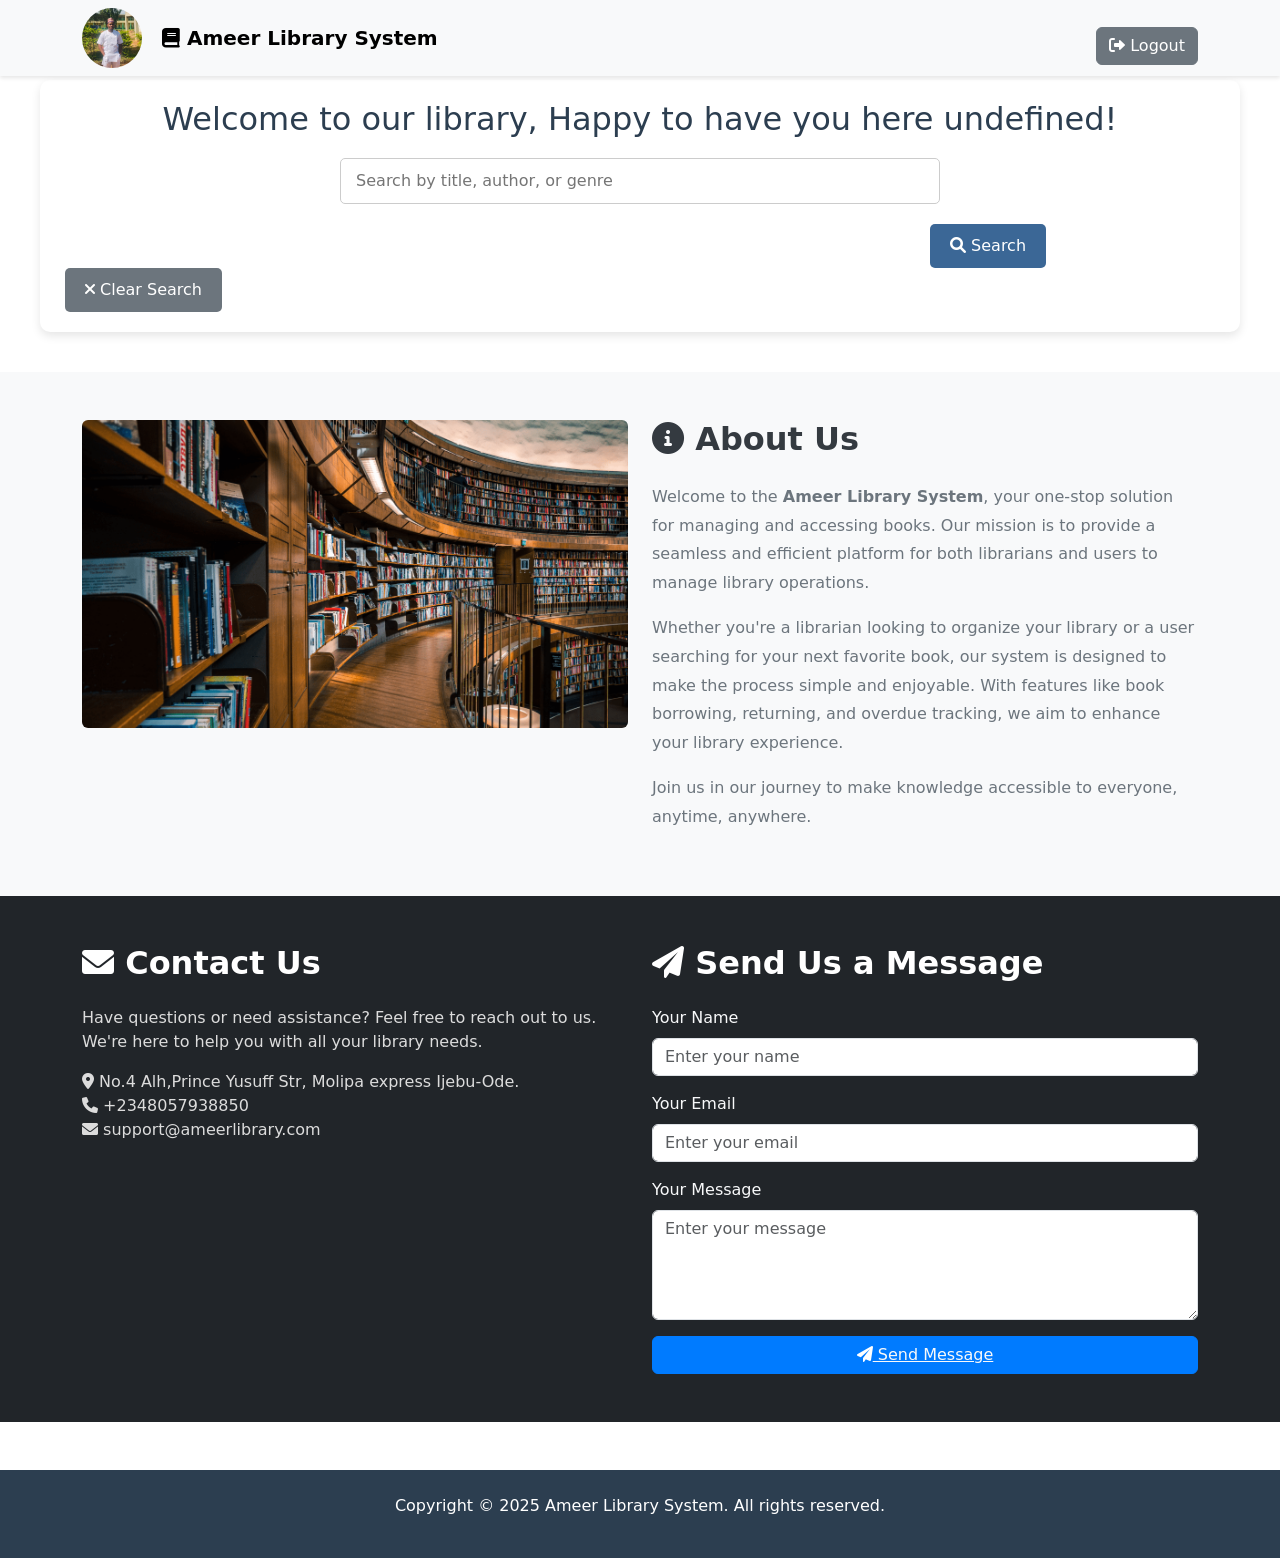
==== commit 74881ffa: "third commit" ====
--- a/index.html
+++ b/index.html
@@ -156,7 +156,72 @@
 
           
         </section>
-        
+        <!-- About Us Section -->
+<section id="aboutUs" class="about-us-section py-5 bg-light">
+    <div class="container">
+        <div class="row">
+            <div class="col-md-6">
+                <img src="/image-folder/Most_Beautiful_Libraries.webp" alt="Library Image" class="img-fluid rounded">
+            </div>
+            <div class="col-md-6">
+                <h2 class="mb-4"><i class="fas fa-info-circle"></i> About Us</h2>
+                <p>
+                    Welcome to the <strong>Ameer Library System</strong>, your one-stop solution for managing and accessing books. 
+                    Our mission is to provide a seamless and efficient platform for both librarians and users to manage library operations.
+                </p>
+                <p>
+                    Whether you're a librarian looking to organize your library or a user searching for your next favorite book, 
+                    our system is designed to make the process simple and enjoyable. With features like book borrowing, returning, 
+                    and overdue tracking, we aim to enhance your library experience.
+                </p>
+                <p>
+                    Join us in our journey to make knowledge accessible to everyone, anytime, anywhere.
+                </p>
+                
+            </div>
+        </div>
+    </div>
+</section>
+
+<section id="contactUs" class="contact-us-section py-5 bg-dark text-light">
+    <div class="container">
+        <div class="row">
+            <div class="col-md-6">
+                <h2 class="mb-4"><i class="fas fa-envelope"></i> Contact Us</h2>
+                <p>
+                    Have questions or need assistance? Feel free to reach out to us. We're here to help you with all your library needs.
+                </p>
+                <ul class="list-unstyled">
+                    <li><i class="fas fa-map-marker-alt"></i> No.4 Alh,Prince Yusuff Str, Molipa express Ijebu-Ode.</li>
+
+                    <li><i class="fas fa-phone"></i> +2348057938850</li>
+                    <li><i class="fas fa-envelope"></i> support@ameerlibrary.com</li>
+                </ul>
+            </div>
+            <div class="col-md-6">
+                <h2 class="mb-4"><i class="fas fa-paper-plane"></i> Send Us a Message</h2>
+                <form id="contactForm">
+                    <div class="mb-3">
+                        <label for="contactName" class="form-label">Your Name</label>
+                        <input type="text" id="contactName" class="form-control" placeholder="Enter your name" required>
+                    </div>
+                    <div class="mb-3">
+                        <label for="contactEmail" class="form-label">Your Email</label>
+                        <input type="email" id="contactEmail" class="form-control" placeholder="Enter your email" required>
+                    </div>
+                    <div class="mb-3">
+                        <label for="contactMessage" class="form-label">Your Message</label>
+                        <textarea id="contactMessage" class="form-control" rows="4" placeholder="Enter your message" required></textarea>
+                    </div>
+                    <button type="submit" class="btn btn-primary w-100"><i class="fas fa-paper-plane"></i><a href="https://x.com/Ayomidespenz?t=_Qndr_kOx6Nuhd0ka1VTfw&s=09" class="text-light">  Send Message</a> </button>
+                </form>
+            </div>
+        </div>
+    </div>
+</section>
+
+
+
         <footer class="footer mt-5">
             <div class="container text-center py-4">
                 <p>Copyright &copy; 2025 Ameer Library System. All rights reserved.</p>
--- a/style.css
+++ b/style.css
@@ -15,7 +15,54 @@
   background-color: #2c3e50;
   color: white;
 }
-
+.about-us-section {
+  background-color: #f8f9fa;
+}
+
+.about-us-section h2 {
+  color: #343a40;
+  font-weight: bold;
+}
+
+.about-us-section p {
+  color: #6c757d;
+  line-height: 1.8;
+}
+
+.about-us-section .btn-primary {
+  background-color: #007bff;
+  border-color: #007bff;
+}
+
+.about-us-section .btn-primary:hover {
+  background-color: #0056b3;
+  border-color: #0056b3;
+}
+
+.contact-us-section {
+  background-color: #343a40;
+  color: #ffffff;
+}
+
+.contact-us-section h2 {
+  color: #ffffff;
+  font-weight: bold;
+}
+
+.contact-us-section p,
+.contact-us-section ul li {
+  color: #dcdcdc;
+}
+
+.contact-us-section .btn-primary {
+  background-color: #007bff;
+  border-color: #007bff;
+}
+
+.contact-us-section .btn-primary:hover {
+  background-color: #0056b3;
+  border-color: #0056b3;
+}
 /* Navigation Bar */
 .navbar {
   box-shadow: 0 2px 4px rgba(0, 0, 0, 0.1);
